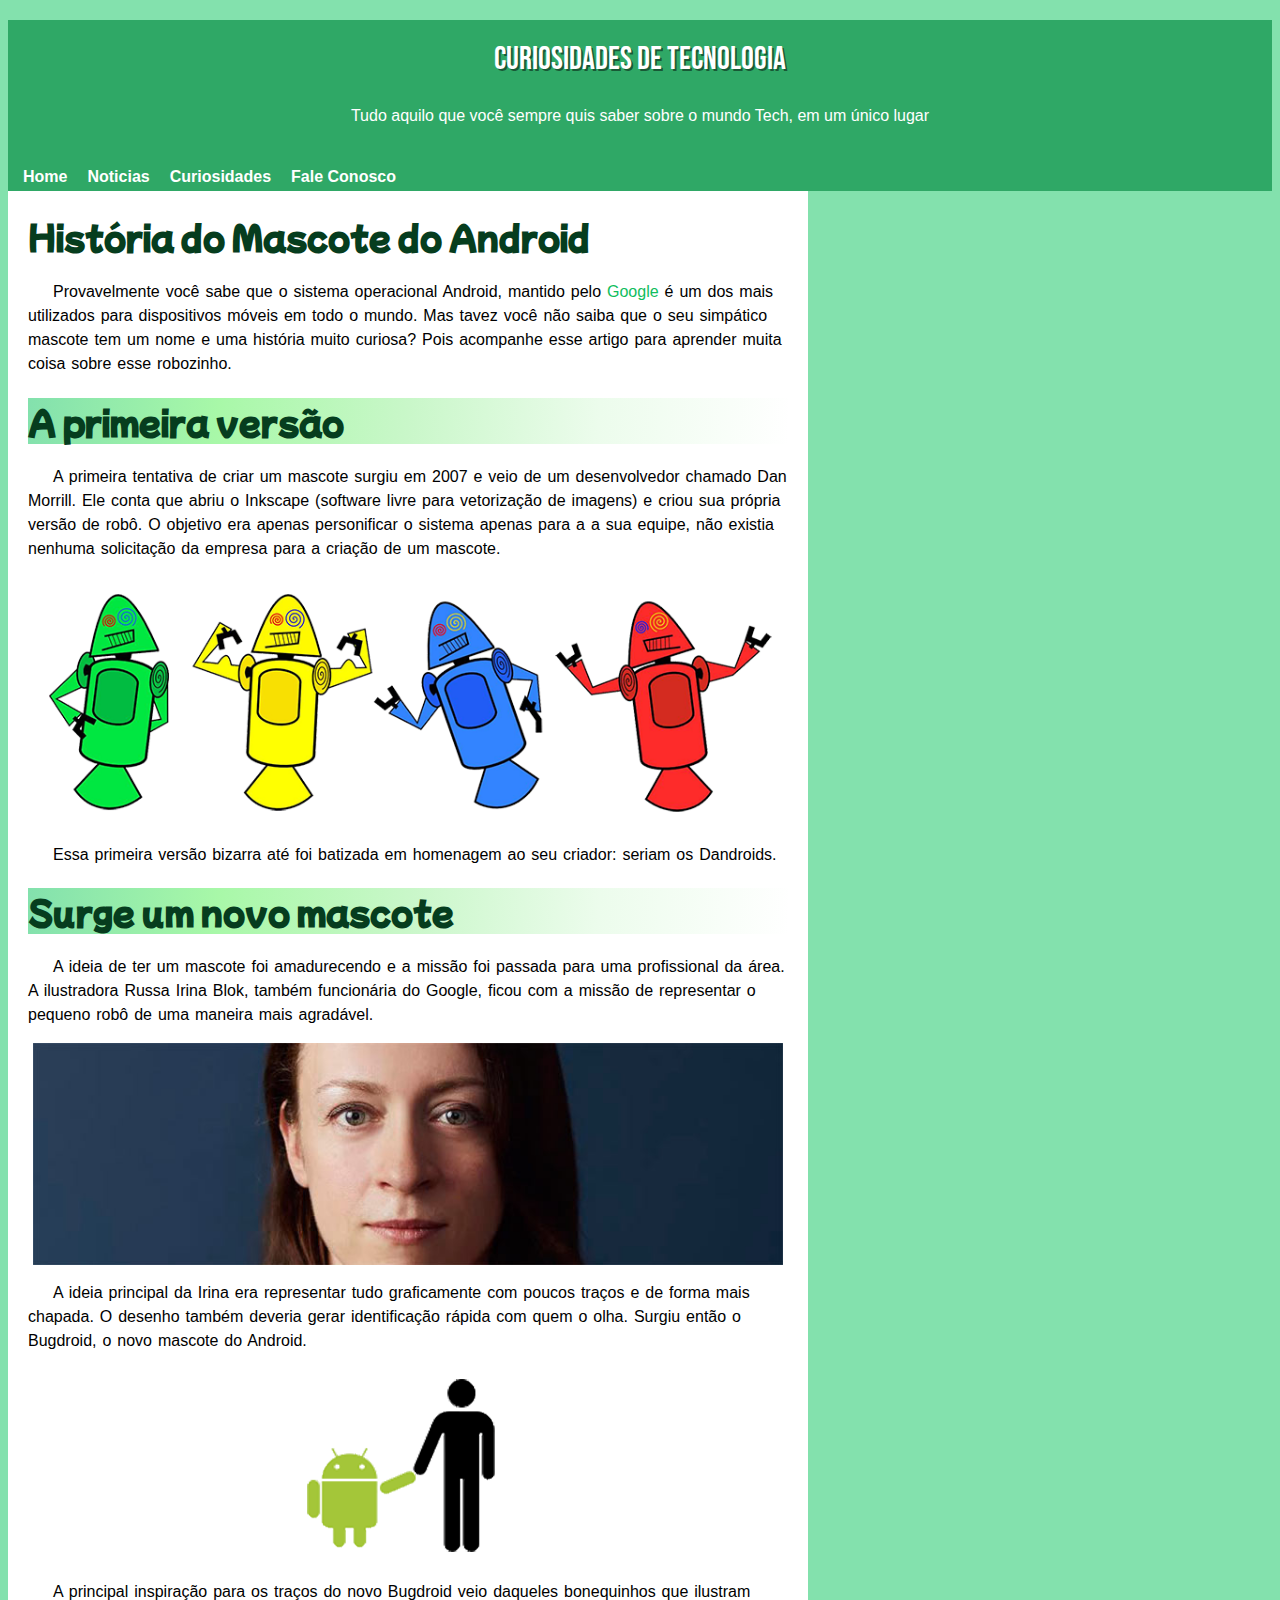
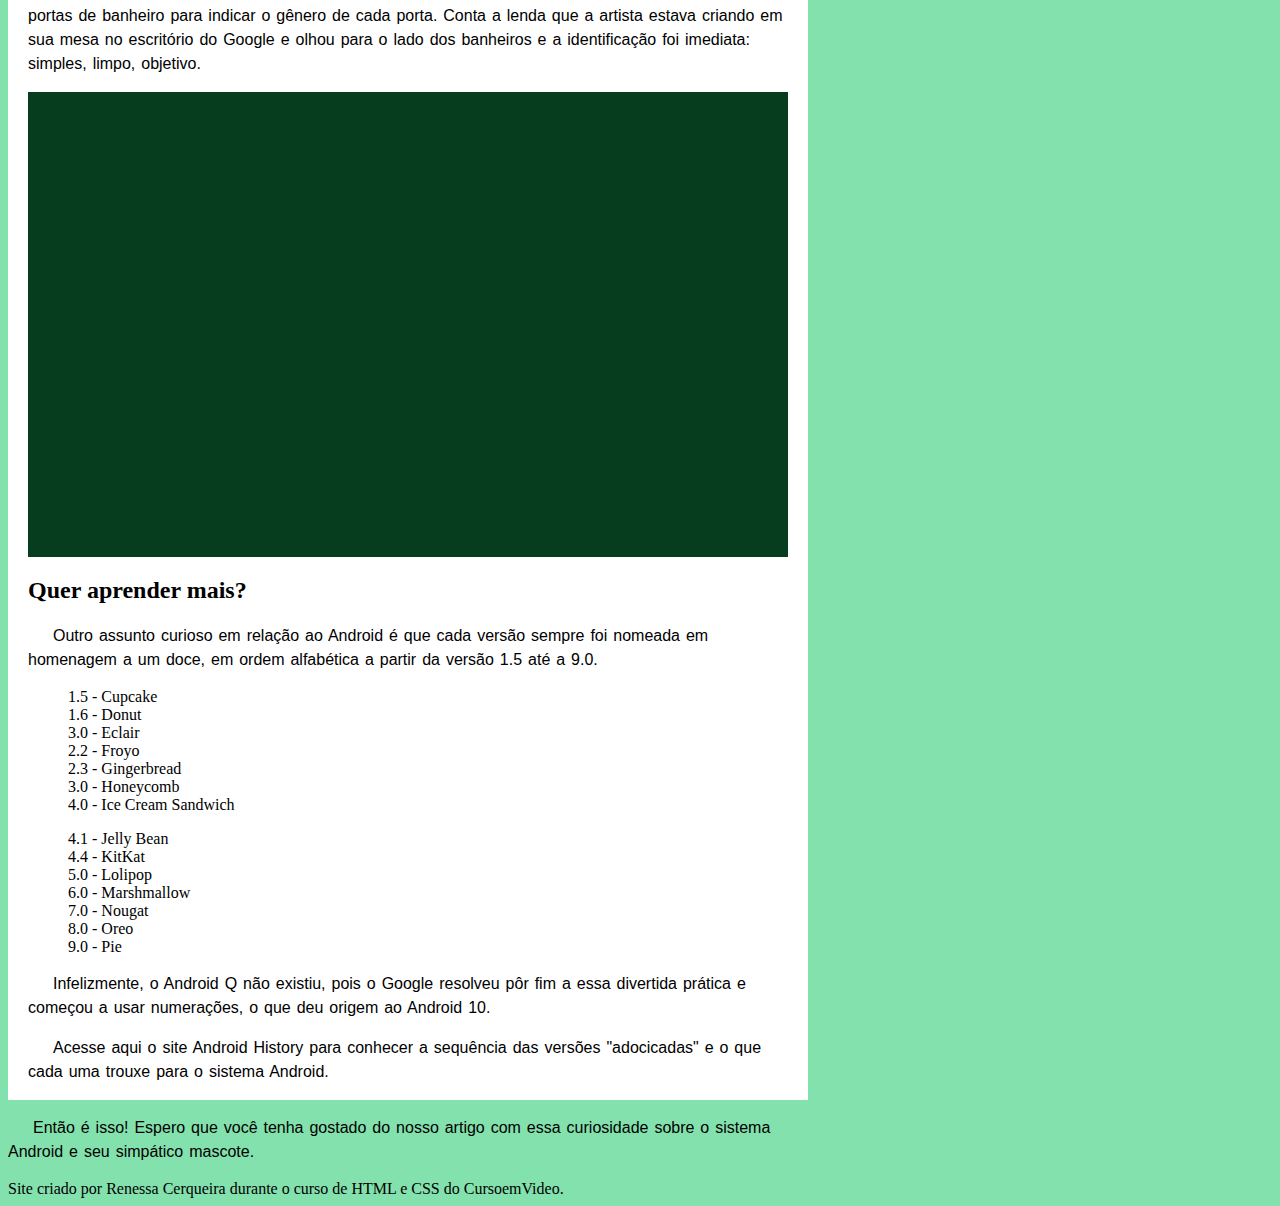
==== android.html @ bca5fb5d "Initial commit" ====
<link rel="preconnect" href="https://fonts.googleapis.com">
<link href="https://fonts.googleapis.com/css2?family=Alfa+Slab+One&family=Bebas+Neue&display=swap" rel="stylesheet">
<link href="https://fonts.googleapis.com/css2?family=Alfa+Slab+One&family=Mochiy+Pop+One&display=swap" rel="stylesheet">

<!DOCTYPE html>
<html lang="pt-br">

<head>
    <meta charset="UTF-8">
    <meta http-equiv="X-UA-Compatible" content="IE=edge">
    <meta name="viewport" content="width=device-width, initial-scale=1.0">
    <title>Android</title>
    <link rel="stylesheet" href="style.css">
</head>

<body>
    <header id="header">
        <h1 id="titulo">Curiosidades de Tecnologia</h1>
        <h3>Tudo aquilo que você sempre quis saber sobre o mundo Tech, em um único lugar</h3>


        <nav id="nav-bar">
            <ul class="menu">
                <li><a href="#features" class="nav-link" id="um">Home</a></li>
                <li><a href="#video" class="nav-link" id="dois">Noticias</a></li>
                <li><a href="#footer" class="nav-link" id="tres">Curiosidades</a></li>
                <li><a href="#footer" class="nav-link" id="tres">Fale Conosco</a></li>
            </ul>
        </nav>
    </header>


    <main>
        <div class="container">
            <div class="box">
                <article class="article">
                    <h1 class="subtitulo-um">História do Mascote do Android</h1>
                    <p> Provavelmente você sabe que o sistema operacional Android, mantido pelo <span
                            style="color: #0fbd5d;">Google</span> é um dos mais
                        utilizados para dispositivos móveis em todo o mundo. Mas tavez você não saiba que o seu
                        simpático
                        mascote tem um nome e uma história muito curiosa? Pois acompanhe esse artigo para aprender muita
                        coisa sobre esse robozinho.</p>

                    <h1 class="subtitulos">A primeira versão</h1>
                    <p>A primeira tentativa de criar um mascote surgiu em 2007 e veio de um desenvolvedor chamado Dan
                        Morrill. Ele conta que abriu o Inkscape (software livre para vetorização de imagens) e criou sua
                        própria versão de robô. O objetivo era apenas personificar o sistema apenas para a a sua equipe,
                        não
                        existia nenhuma solicitação da empresa para a criação de um mascote.</p>

                    <div class="div-img">
                        <img class="img" src="imagens/dan-droids.png" alt="" width="750px">
                    </div>
                    <p>Essa primeira versão bizarra até foi batizada em homenagem ao seu criador: seriam os Dandroids.
                    </p>

                    <h1 class="subtitulos">Surge um novo mascote</h1>
                    <p> A ideia de ter um mascote foi amadurecendo e a missão foi passada para uma profissional da área.
                        A
                        ilustradora Russa Irina Blok, também funcionária do Google, ficou com a missão de representar o
                        pequeno robô de uma maneira mais agradável. </p>

                    <div class="div-img">
                        <img class="img" src="imagens/irina-blok.jpg" alt="" width="750px">
                    </div>
                    <p>A ideia principal da Irina era representar tudo graficamente com poucos traços e de forma mais
                        chapada. O desenho também deveria gerar identificação rápida com quem o olha. Surgiu então o
                        Bugdroid, o novo mascote do Android.</p>


                    <div class="div-img">
                        <img src="imagens/bugdroid.png" alt="">
                    </div>

                    <p>A principal inspiração para os traços do novo Bugdroid veio daqueles bonequinhos que ilustram
                        portas
                        de banheiro para indicar o gênero de cada porta. Conta a lenda que a artista estava criando em
                        sua
                        mesa no escritório do Google e olhou para o lado dos banheiros e a identificação foi imediata:
                        simples, limpo, objetivo.</p>
                        
                    <div class="video">
                        <video id="video" src=""></video>
                        <iframe width="560" height="315" src="https://www.youtube.com/embed/l2UDgpLz20M"
                            title="YouTube video player" frameborder="0"
                            allow="accelerometer; autoplay; clipboard-write; encrypted-media; gyroscope; picture-in-picture"
                            allowfullscreen></iframe>
                    </div>

                    <aside id="aside">
                        <h2>Quer aprender mais?</h2>
                        <p>Outro assunto curioso em relação ao Android é que cada versão sempre foi nomeada em homenagem
                            a
                            um doce, em ordem alfabética a partir da versão 1.5 até a 9.0.</p>

                        <ol>
                            <ul>1.5 - Cupcake</ul>
                            <ul> 1.6 - Donut</ul>
                            <ul>3.0 - Eclair</ul>
                            <ul>2.2 - Froyo</ul>
                            <ul> 2.3 - Gingerbread</ul>
                            <ul>3.0 - Honeycomb</ul>
                            <ul>4.0 - Ice Cream Sandwich</ul>
                        </ol>

                        <ol>
                            <ul>4.1 - Jelly Bean</ul>
                            <ul>4.4 - KitKat</ul>
                            <ul>5.0 - Lolipop</ul>
                            <ul>6.0 - Marshmallow</ul>
                            <ul> 7.0 - Nougat</ul>
                            <ul>8.0 - Oreo</ul>
                            <ul>9.0 - Pie</ul>
                        </ol>
                        <p>
                            Infelizmente, o Android Q não existiu, pois o Google resolveu pôr fim a essa divertida
                            prática e
                            começou a usar numerações, o que deu origem ao Android 10.
                        </p>

                        <p>
                            Acesse aqui o site Android History para conhecer a sequência das versões "adocicadas" e o
                            que
                            cada uma trouxe para o sistema Android.
                        </p>
                    </aside>
                </article>
            </div>
        </div>

        <p>Então é isso! Espero que você tenha gostado do nosso artigo com essa curiosidade sobre o sistema Android e
            seu simpático mascote.</p>
    </main>
</body>

<footer>Site criado por Renessa Cerqueira durante o curso de HTML e CSS do CursoemVideo.</footer>

</html>
---- style.css ----
:root {
    --cor0: #C5EBD6;
    --cor1: #83E1AD;
    --cor2: #3DDC84;
    --cor3: #2FA866;
    --cor4: #063D1E;
    --font1: Arial, Helvetica, sans-serif;
    --font2: 'Bebas Neue', cursive;
    --font3: 'Mochiy Pop One', sans-serif;
}

* {}

main {
    max-width: 400px;
    min-width: 800px;
}

ul,
li {
    margin: 0px;
    padding: 0px;
    list-style: none;
    font-size: 16px;
    display: flex;
    justify-content: flex-start;
}

.menu a {
    color: white;
    text-decoration: none;
    gap: 20px;
    margin: 20px 5px 5px 15px;
    font-family: var(--font1);
    font-weight: 600;
    
}

#header {
    background-color: var(--cor3);
    color: white;
    width: 100%;
    margin-top: 20px;
    right: 0;
    
}

#titulo {
    font-family: var(--font2);
    text-shadow: 2px 2px 0px rgba(0, 0, 0, 0.466);
    font-weight: 200;
    width: 300px;
    text-align: center;
    padding-top: 20px;
    margin-left: auto;
    margin-right: auto;
}

h3 {
    font-family: var(--font1);
    font-weight: 30;
    font-size: 16px;
    text-align: center;
    line-height: 2.0rem;
    word-wrap: break-word;
}
.subtitulo-um{
    font-family: var(--font3);
    color: var(--cor4);
}
.subtitulos{
    font-family: var(--font3);
    color: var(--cor4);
    background-image: linear-gradient( 95deg, var(--cor1), rgb(168, 248, 168), rgb(201, 247, 201), rgb(236, 252, 236), white);
}
html {
    background-color: var(--cor1)
}

.container {
    background-color: white;
    display: flex;
    justify-content: center;
}

.box{
    margin: 0 auto;
    width: 95%;
    display: flex;
    justify-content: center;
}

p{
    text-indent: 25px;
    line-height: 1.5rem;
    word-spacing: 1.5px;
    font-family: var(--font1);
}


.div-img{
    display:flex;
    justify-content: center;
}

.video{
    background-color: var(--cor4);
}
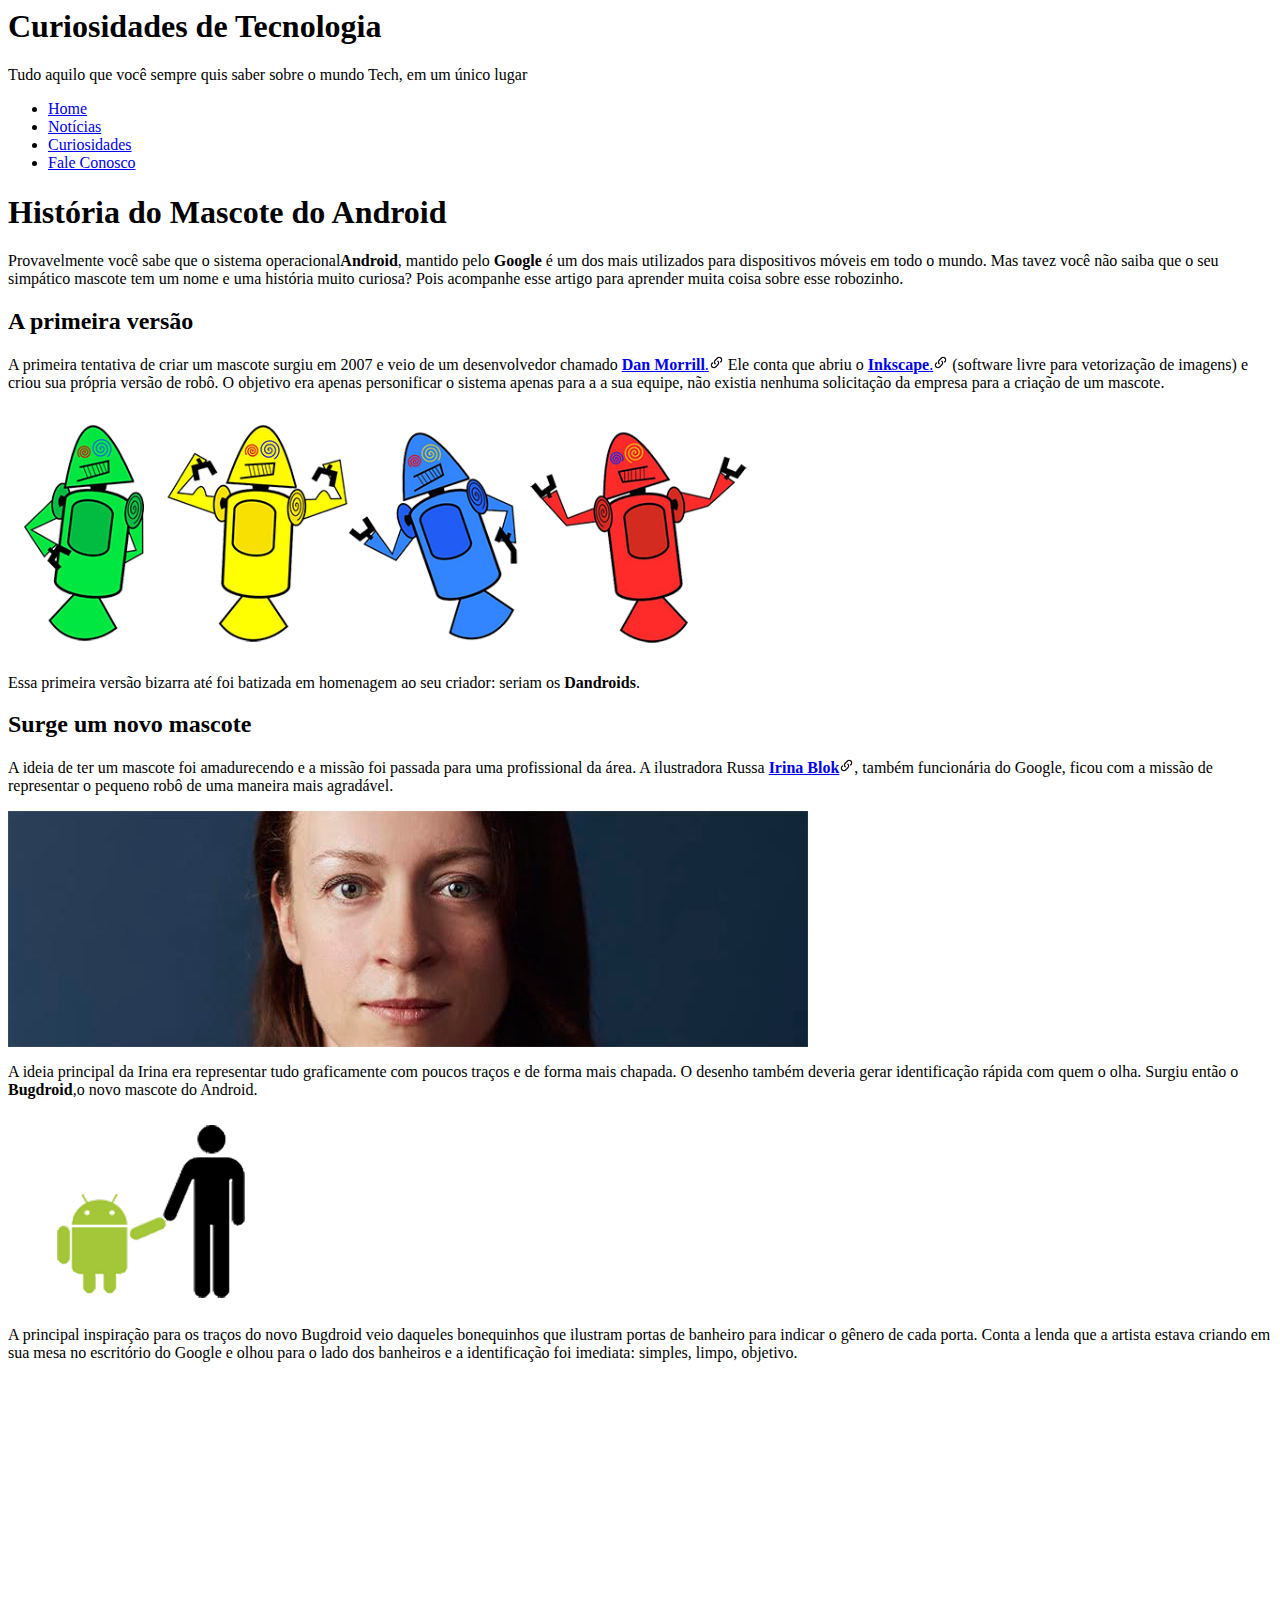
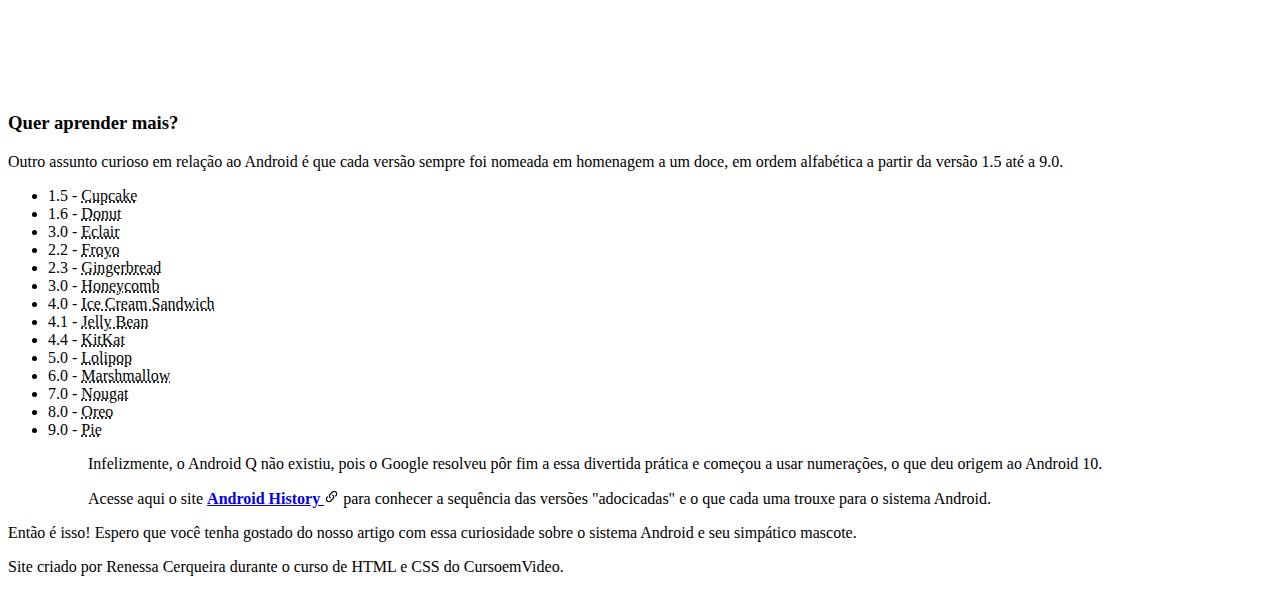
==== commit 03adfad4: "atualizando" ====
--- a/android.html
+++ b/android.html
@@ -1,6 +1,5 @@
 <link rel="preconnect" href="https://fonts.googleapis.com">
 <link href="https://fonts.googleapis.com/css2?family=Alfa+Slab+One&family=Bebas+Neue&display=swap" rel="stylesheet">
-<link href="https://fonts.googleapis.com/css2?family=Alfa+Slab+One&family=Mochiy+Pop+One&display=swap" rel="stylesheet">
 
 <!DOCTYPE html>
 <html lang="pt-br">
@@ -16,124 +15,144 @@
 <body>
     <header id="header">
         <h1 id="titulo">Curiosidades de Tecnologia</h1>
-        <h3>Tudo aquilo que você sempre quis saber sobre o mundo Tech, em um único lugar</h3>
+        <p class="paragrafo-header">Tudo aquilo que você sempre quis saber sobre o mundo Tech, em um único lugar</p>
+    </header>
+
+    <nav id="nav-bar">
+        <ul class="menu">
+            <li><a href="#">Home</a></li>
+            <li><a href="#">Notícias</a></li>
+            <li><a href="#">Curiosidades</a></li>
+            <li><a href="#">Fale Conosco</a></li>
+        </ul>
+    </nav>
+
+    <main>
+        <article>
+            <h1 class="subtitulo-um">História do Mascote do Android</h1>
+
+            <p>
+                Provavelmente você sabe que o sistema operacional<strong>Android</strong>,
+                mantido pelo <strong>Google</strong> é um dos mais
+                utilizados para dispositivos móveis em todo o mundo. Mas tavez você não saiba que o seu
+                simpático
+                mascote tem um nome e uma história muito curiosa? Pois acompanhe esse artigo para aprender muita
+                coisa sobre esse robozinho.
+            </p>
+
+            <h2>A primeira versão</h2>
+
+            <p>
+                A primeira tentativa de criar um mascote surgiu em 2007 e veio de um desenvolvedor chamado <a
+                    class="links"
+                    href="https://androidcommunity.com/dan-morrill-shows-us-the-android-mascot-that-almost-was-20130103/"><strong>Dan
+                        Morrill</strong>.<img class="" width="15px" src="imagens/link-variant (1).png"></img></a> Ele
+                conta que abriu o <a class="links"
+                    href="https://inkscape.org/pt-br/sobre/"><strong>Inkscape</strong>.<img class="" width="15px"
+                        src="imagens/link-variant (1).png"></img></a> (software
+                livre para vetorização de imagens) e criou sua
+                própria versão de robô. O objetivo era apenas personificar o sistema apenas para a a sua equipe,
+                não
+                existia nenhuma solicitação da empresa para a criação de um mascote.
+            </p>
+        
+            <picture>
+                <source media="(max-width:600px)">
+                <img class="div-img" src="imagens/dan-droids.png" alt="" width="750px">
+            </picture>
+
+            <p>
+                Essa primeira versão bizarra até foi batizada em homenagem ao seu criador: seriam os <strong>Dandroids</strong>.
+            </p>
+
+            <h2>Surge um novo mascote</h2>
+
+            <p>
+                A ideia de ter um mascote foi amadurecendo e a missão foi passada para uma profissional da área.
+                A
+                ilustradora Russa <a href="https://www.irinablok.com" target="_blank"><strong>Irina Blok<img class="icone" width="15px" src="imagens/link-variant (1).png"></img></strong></a>, também funcionária do
+                Google, ficou com a missão de representar o
+                pequeno robô de uma maneira mais agradável.
+            </p>
+
+            <picture>
+                <source media="(max-width: 600px)" srcset="imagens/irina-blok.jpg">
+                <img class="div-img" src="imagens/irina-blok.jpg" alt="Irina Blok">
+            </picture>
+
+            <p>
+                A ideia principal da Irina era representar tudo
+                graficamente com poucos traços e de forma mais
+                chapada. O desenho também deveria gerar identificação rápida com quem o olha. Surgiu então o
+                <strong>Bugdroid</strong>,o novo mascote do Android.
+            </p>
+
+            <img class="div-img" src="imagens/bugdroid.png" alt="Imagem do Bugdroid">
 
 
-        <nav id="nav-bar">
-            <ul class="menu">
-                <li><a href="#features" class="nav-link" id="um">Home</a></li>
-                <li><a href="#video" class="nav-link" id="dois">Noticias</a></li>
-                <li><a href="#footer" class="nav-link" id="tres">Curiosidades</a></li>
-                <li><a href="#footer" class="nav-link" id="tres">Fale Conosco</a></li>
-            </ul>
-        </nav>
-    </header>
+            <p>
+                A principal inspiração para os traços do novo Bugdroid veio daqueles bonequinhos que ilustram
+                portas
+                de banheiro para indicar o gênero de cada porta. Conta a lenda que a artista estava criando em
+                sua
+                mesa no escritório do Google e olhou para o lado dos banheiros e a identificação foi imediata:
+                simples, limpo, objetivo.
+            </p>
 
+            <div id="video">
+                <iframe width="560" height="315" src="https://www.youtube.com/embed/l2UDgpLz20M"
+                    title="YouTube video player" frameborder="0"
+                    allow="accelerometer; autoplay; clipboard-write; encrypted-media; gyroscope; picture-in-picture"
+                    allowfullscreen></iframe>
+            </div>
 
-    <main>
-        <div class="container">
-            <div class="box">
-                <article class="article">
-                    <h1 class="subtitulo-um">História do Mascote do Android</h1>
-                    <p> Provavelmente você sabe que o sistema operacional Android, mantido pelo <span
-                            style="color: #0fbd5d;">Google</span> é um dos mais
-                        utilizados para dispositivos móveis em todo o mundo. Mas tavez você não saiba que o seu
-                        simpático
-                        mascote tem um nome e uma história muito curiosa? Pois acompanhe esse artigo para aprender muita
-                        coisa sobre esse robozinho.</p>
+            <aside id="aside">
+                <h3>Quer aprender mais?</h3>
+            <p>
+                Outro assunto curioso em relação ao Android é que cada versão sempre foi nomeada em homenagem a um doce, em ordem alfabética a partir da versão 1.5 até a 9.0.
+            </p>
 
-                    <h1 class="subtitulos">A primeira versão</h1>
-                    <p>A primeira tentativa de criar um mascote surgiu em 2007 e veio de um desenvolvedor chamado Dan
-                        Morrill. Ele conta que abriu o Inkscape (software livre para vetorização de imagens) e criou sua
-                        própria versão de robô. O objetivo era apenas personificar o sistema apenas para a a sua equipe,
-                        não
-                        existia nenhuma solicitação da empresa para a criação de um mascote.</p>
+                <ul>
+                    <li>1.5 - <abbr title="Bolo de Copo">Cupcake</abbr></li>
+                    <li> 1.6 - <abbr title="Rosquinha Doce">Donut</abbr></li>
+                    <li>3.0 - <abbr title="Bomba Doce">Eclair</abbr></li>
+                    <li>2.2 - <abbr title="Iorgute Congelado">Froyo</abbr></li>
+                    <li> 2.3 - <abbr title="Biscoito de Gengibre">Gingerbread</abbr></li>
+                    <li>3.0 - <abbr title="Favo de Mel">Honeycomb</abbr></li>
+                    <li>4.0 - <abbr title="Sanduíche de Sorvete">Ice Cream Sandwich</abbr></li>
+                    <li>4.1 - <abbr title="Jujuba">Jelly Bean</abbr></li>
+                    <li>4.4 - <abbr title="KitKat">KitKat</abbr></li>
+                    <li>5.0 - <abbr title="Pirulito">Lolipop</abbr></li>
+                    <li>6.0 - <abbr title="Marshmallow">Marshmallow </abbr></li>
+                    <li> 7.0 - <abbr title="Torrone">Nougat</abbr></li>
+                    <li>8.0 - <abbr title="Oreo">Oreo</abbr></li>
+                    <li>9.0 - <abbr title="Torta">Pie</abbr></li>
+                <ul>
 
-                    <div class="div-img">
-                        <img class="img" src="imagens/dan-droids.png" alt="" width="750px">
-                    </div>
-                    <p>Essa primeira versão bizarra até foi batizada em homenagem ao seu criador: seriam os Dandroids.
-                    </p>
+                <p>
+                    Infelizmente, o Android Q não existiu, pois o Google resolveu pôr fim a essa divertida
+                    prática e
+                    começou a usar numerações, o que deu origem ao Android 10.
+                </p>
 
-                    <h1 class="subtitulos">Surge um novo mascote</h1>
-                    <p> A ideia de ter um mascote foi amadurecendo e a missão foi passada para uma profissional da área.
-                        A
-                        ilustradora Russa Irina Blok, também funcionária do Google, ficou com a missão de representar o
-                        pequeno robô de uma maneira mais agradável. </p>
+                <p>
+                    Acesse aqui o site <a href="https://www.android.com/intl/en_uk/history/#/donut" target="_blank"
+                    class="externo"><strong>Android History <img class="icone" width="15px" src="imagens/link-variant (1).png"></img></strong></a> para conhecer a sequência das versões "adocicadas" e o que
+                    cada uma trouxe para o sistema Android.
+                </p>
+            </aside>
 
-                    <div class="div-img">
-                        <img class="img" src="imagens/irina-blok.jpg" alt="" width="750px">
-                    </div>
-                    <p>A ideia principal da Irina era representar tudo graficamente com poucos traços e de forma mais
-                        chapada. O desenho também deveria gerar identificação rápida com quem o olha. Surgiu então o
-                        Bugdroid, o novo mascote do Android.</p>
-
-
-                    <div class="div-img">
-                        <img src="imagens/bugdroid.png" alt="">
-                    </div>
-
-                    <p>A principal inspiração para os traços do novo Bugdroid veio daqueles bonequinhos que ilustram
-                        portas
-                        de banheiro para indicar o gênero de cada porta. Conta a lenda que a artista estava criando em
-                        sua
-                        mesa no escritório do Google e olhou para o lado dos banheiros e a identificação foi imediata:
-                        simples, limpo, objetivo.</p>
-                        
-                    <div class="video">
-                        <video id="video" src=""></video>
-                        <iframe width="560" height="315" src="https://www.youtube.com/embed/l2UDgpLz20M"
-                            title="YouTube video player" frameborder="0"
-                            allow="accelerometer; autoplay; clipboard-write; encrypted-media; gyroscope; picture-in-picture"
-                            allowfullscreen></iframe>
-                    </div>
-
-                    <aside id="aside">
-                        <h2>Quer aprender mais?</h2>
-                        <p>Outro assunto curioso em relação ao Android é que cada versão sempre foi nomeada em homenagem
-                            a
-                            um doce, em ordem alfabética a partir da versão 1.5 até a 9.0.</p>
-
-                        <ol>
-                            <ul>1.5 - Cupcake</ul>
-                            <ul> 1.6 - Donut</ul>
-                            <ul>3.0 - Eclair</ul>
-                            <ul>2.2 - Froyo</ul>
-                            <ul> 2.3 - Gingerbread</ul>
-                            <ul>3.0 - Honeycomb</ul>
-                            <ul>4.0 - Ice Cream Sandwich</ul>
-                        </ol>
-
-                        <ol>
-                            <ul>4.1 - Jelly Bean</ul>
-                            <ul>4.4 - KitKat</ul>
-                            <ul>5.0 - Lolipop</ul>
-                            <ul>6.0 - Marshmallow</ul>
-                            <ul> 7.0 - Nougat</ul>
-                            <ul>8.0 - Oreo</ul>
-                            <ul>9.0 - Pie</ul>
-                        </ol>
-                        <p>
-                            Infelizmente, o Android Q não existiu, pois o Google resolveu pôr fim a essa divertida
-                            prática e
-                            começou a usar numerações, o que deu origem ao Android 10.
-                        </p>
-
-                        <p>
-                            Acesse aqui o site Android History para conhecer a sequência das versões "adocicadas" e o
-                            que
-                            cada uma trouxe para o sistema Android.
-                        </p>
-                    </aside>
-                </article>
-            </div>
-        </div>
-
-        <p>Então é isso! Espero que você tenha gostado do nosso artigo com essa curiosidade sobre o sistema Android e
-            seu simpático mascote.</p>
+                <p>
+                    Então é isso! Espero que você tenha gostado do nosso artigo com essa curiosidade sobre o
+                    sistema Android e seu simpático mascote.
+                </p>
+        </article>
     </main>
+    <footer>
+        <p>
+            Site criado por Renessa Cerqueira durante o curso de HTML e CSS do CursoemVideo.
+        </p>
+    </footer>
 </body>
 
-<footer>Site criado por Renessa Cerqueira durante o curso de HTML e CSS do CursoemVideo.</footer>
-
 </html>--- a/style.css
+++ b/style.css
@@ -1,3 +1,8 @@
+/* @font-face {
+    font-family: "iDroid";
+    src: url("./fontes/idroid.otf");
+}
+
 :root {
     --cor0: #C5EBD6;
     --cor1: #83E1AD;
@@ -5,8 +10,8 @@
     --cor3: #2FA866;
     --cor4: #063D1E;
     --font1: Arial, Helvetica, sans-serif;
-    --font2: 'Bebas Neue', cursive;
-    --font3: 'Mochiy Pop One', sans-serif;
+    --font2: 'iDroid', cursive;
+    --font3: 'Bebas Neue', cursive;;
 }
 
 * {}
@@ -33,20 +38,19 @@
     margin: 20px 5px 5px 15px;
     font-family: var(--font1);
     font-weight: 600;
-    
+
 }
 
 #header {
     background-color: var(--cor3);
     color: white;
     width: 100%;
-    margin-top: 20px;
-    right: 0;
-    
+    margin: -10px 0 0 -10px;
+
 }
 
 #titulo {
-    font-family: var(--font2);
+    font-family: var(--font3);
     text-shadow: 2px 2px 0px rgba(0, 0, 0, 0.466);
     font-weight: 200;
     width: 300px;
@@ -56,7 +60,7 @@
     margin-right: auto;
 }
 
-h3 {
+.paragrafo-header{
     font-family: var(--font1);
     font-weight: 30;
     font-size: 16px;
@@ -64,45 +68,68 @@
     line-height: 2.0rem;
     word-wrap: break-word;
 }
-.subtitulo-um{
-    font-family: var(--font3);
+
+.subtitulo-um {
+    font-family: var(--font2);
     color: var(--cor4);
 }
-.subtitulos{
-    font-family: var(--font3);
+
+h2{
+    font-family: var(--font2);
     color: var(--cor4);
-    background-image: linear-gradient( 95deg, var(--cor1), rgb(168, 248, 168), rgb(201, 247, 201), rgb(236, 252, 236), white);
+    background-image: linear-gradient(95deg, rgb(197, 247, 204), rgb(217, 243, 217), rgb(212, 243, 212), rgb(236, 252, 236), white);
+    font-size: 20px;
 }
+
 html {
     background-color: var(--cor1)
 }
 
-.container {
+main {
     background-color: white;
-    display: flex;
-    justify-content: center;
+    display: block;
+    margin-right: auto;
+    margin-left: auto;
+
 }
 
-.box{
+article{
     margin: 0 auto;
     width: 95%;
     display: flex;
     justify-content: center;
 }
 
-p{
+p {
     text-indent: 25px;
     line-height: 1.5rem;
     word-spacing: 1.5px;
     font-family: var(--font1);
+    font-weight: medium;
+    font-weight: 450;
 }
 
 
-.div-img{
-    display:flex;
+.div-img {
+    display: flex;
     justify-content: center;
 }
 
-.video{
+
+#video{
     background-color: var(--cor4);
-}+    display: flex;
+    justify-content: center;
+    height: 350px;
+    margin: auto;
+    width: 100%;
+    margin-left: -50px;
+}
+
+.links{
+text-decoration: none;
+}
+
+strong{
+    color: var(--cor3);
+} */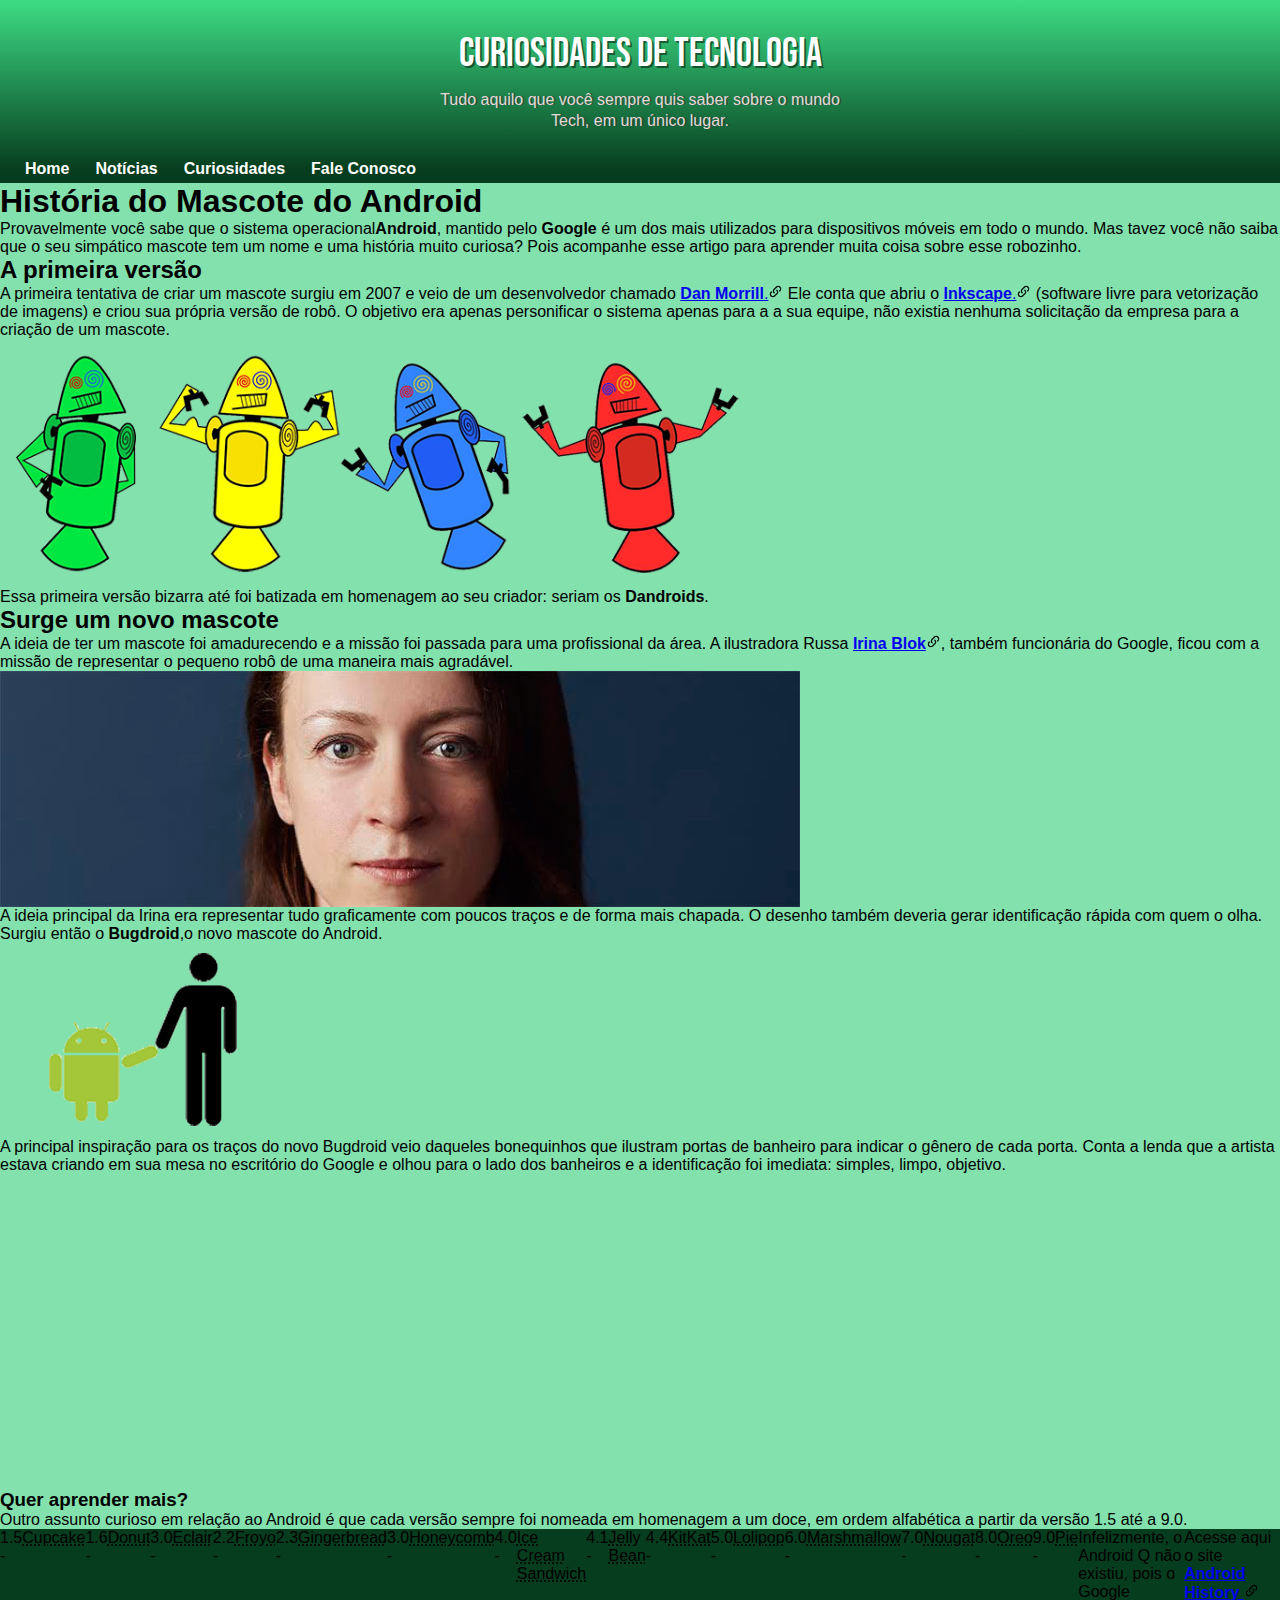
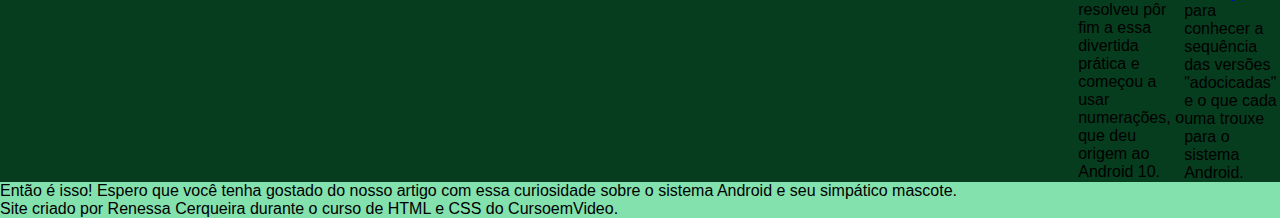
==== commit 98285aee: "menu concluído" ====
--- a/android.html
+++ b/android.html
@@ -15,7 +15,7 @@
 <body>
     <header id="header">
         <h1 id="titulo">Curiosidades de Tecnologia</h1>
-        <p class="paragrafo-header">Tudo aquilo que você sempre quis saber sobre o mundo Tech, em um único lugar</p>
+        <p class="paragrafo-header">Tudo aquilo que você sempre quis saber sobre o mundo Tech, em um único lugar.</p>
     </header>
 
     <nav id="nav-bar">
@@ -70,7 +70,7 @@
             <p>
                 A ideia de ter um mascote foi amadurecendo e a missão foi passada para uma profissional da área.
                 A
-                ilustradora Russa <a href="https://www.irinablok.com" target="_blank"><strong>Irina Blok<img class="icone" width="15px" src="imagens/link-variant (1).png"></img></strong></a>, também funcionária do
+                ilustradora Russa <a class="links" href="https://www.irinablok.com" target="_blank"><strong>Irina Blok<img class="icone" width="15px" src="imagens/link-variant (1).png"></img></strong></a>, também funcionária do
                 Google, ficou com a missão de representar o
                 pequeno robô de uma maneira mais agradável.
             </p>
--- a/style.css
+++ b/style.css
@@ -1,25 +1,81 @@
-/* @font-face {
+@font-face {
     font-family: "iDroid";
     src: url("./fontes/idroid.otf");
 }
 
 :root {
-    --cor0: #C5EBD6;
-    --cor1: #83E1AD;
-    --cor2: #3DDC84;
-    --cor3: #2FA866;
-    --cor4: #063D1E;
-    --font1: Arial, Helvetica, sans-serif;
-    --font2: 'iDroid', cursive;
-    --font3: 'Bebas Neue', cursive;;
+    --cor1: #C5EBD6;
+    --cor2: #83E1AD;
+    --cor3: #3DDC84;
+    --cor4: #2FA866;
+    --cor5: #063D1E;
+    --font_padrao: Arial, Helvetica, sans-serif;
+    --font_subtitulos: 'iDroid', cursive;
+    --font_titulo: 'Bebas Neue', cursive;
+    ;
 }
 
-* {}
+* {
+    margin: 0px;
+    padding: 0px;
+}
 
-main {
+
+body {
+    background-color: var(--cor2);
+    font-family: var(--font_padrao);
+}
+
+#header {
+    background-image: linear-gradient(to bottom, var(--cor3), var(--cor5));
+    color: white;
+    text-align: center;
+    padding-top: 30px;
+    padding-bottom: 40px;
+    margin: auto;
+    min-height: 100px;
+}
+header>h1{
+    font-size: 2.5em;
+    font-family: var(--font_titulo);
+    font-weight: normal;
+    margin-bottom: 12px;
+    text-shadow: 2px 2px 0px rgba(0, 0, 0, 0.466);
+}
+
+header>p{
+    font-family: var(--font_padrao);
+    font-size: 1.0rem;
+    color: rgb(228, 216, 216);
+    text-align: center;
     max-width: 400px;
-    min-width: 800px;
+    margin: auto;
+    margin-bottom: -100;
+    line-height: 1.3;
+    text-shadow: 2px 0px 0px #31303088;
 }
+
+.menu a {
+    color: white;
+    text-decoration: none;
+    gap: 10px;
+    margin: -10px 1px 5px 25px;
+    font-family: var(--font1);
+    font-weight: 600;
+}
+    ul, li {
+    margin: 0px;
+    padding: 0px;
+    list-style: none;
+    font-size: 16px;
+    display: flex;
+    justify-content: flex-start;
+    background-color: var(--cor5);
+}
+
+
+
+/*
 
 ul,
 li {
@@ -38,14 +94,6 @@
     margin: 20px 5px 5px 15px;
     font-family: var(--font1);
     font-weight: 600;
-
-}
-
-#header {
-    background-color: var(--cor3);
-    color: white;
-    width: 100%;
-    margin: -10px 0 0 -10px;
 
 }
 
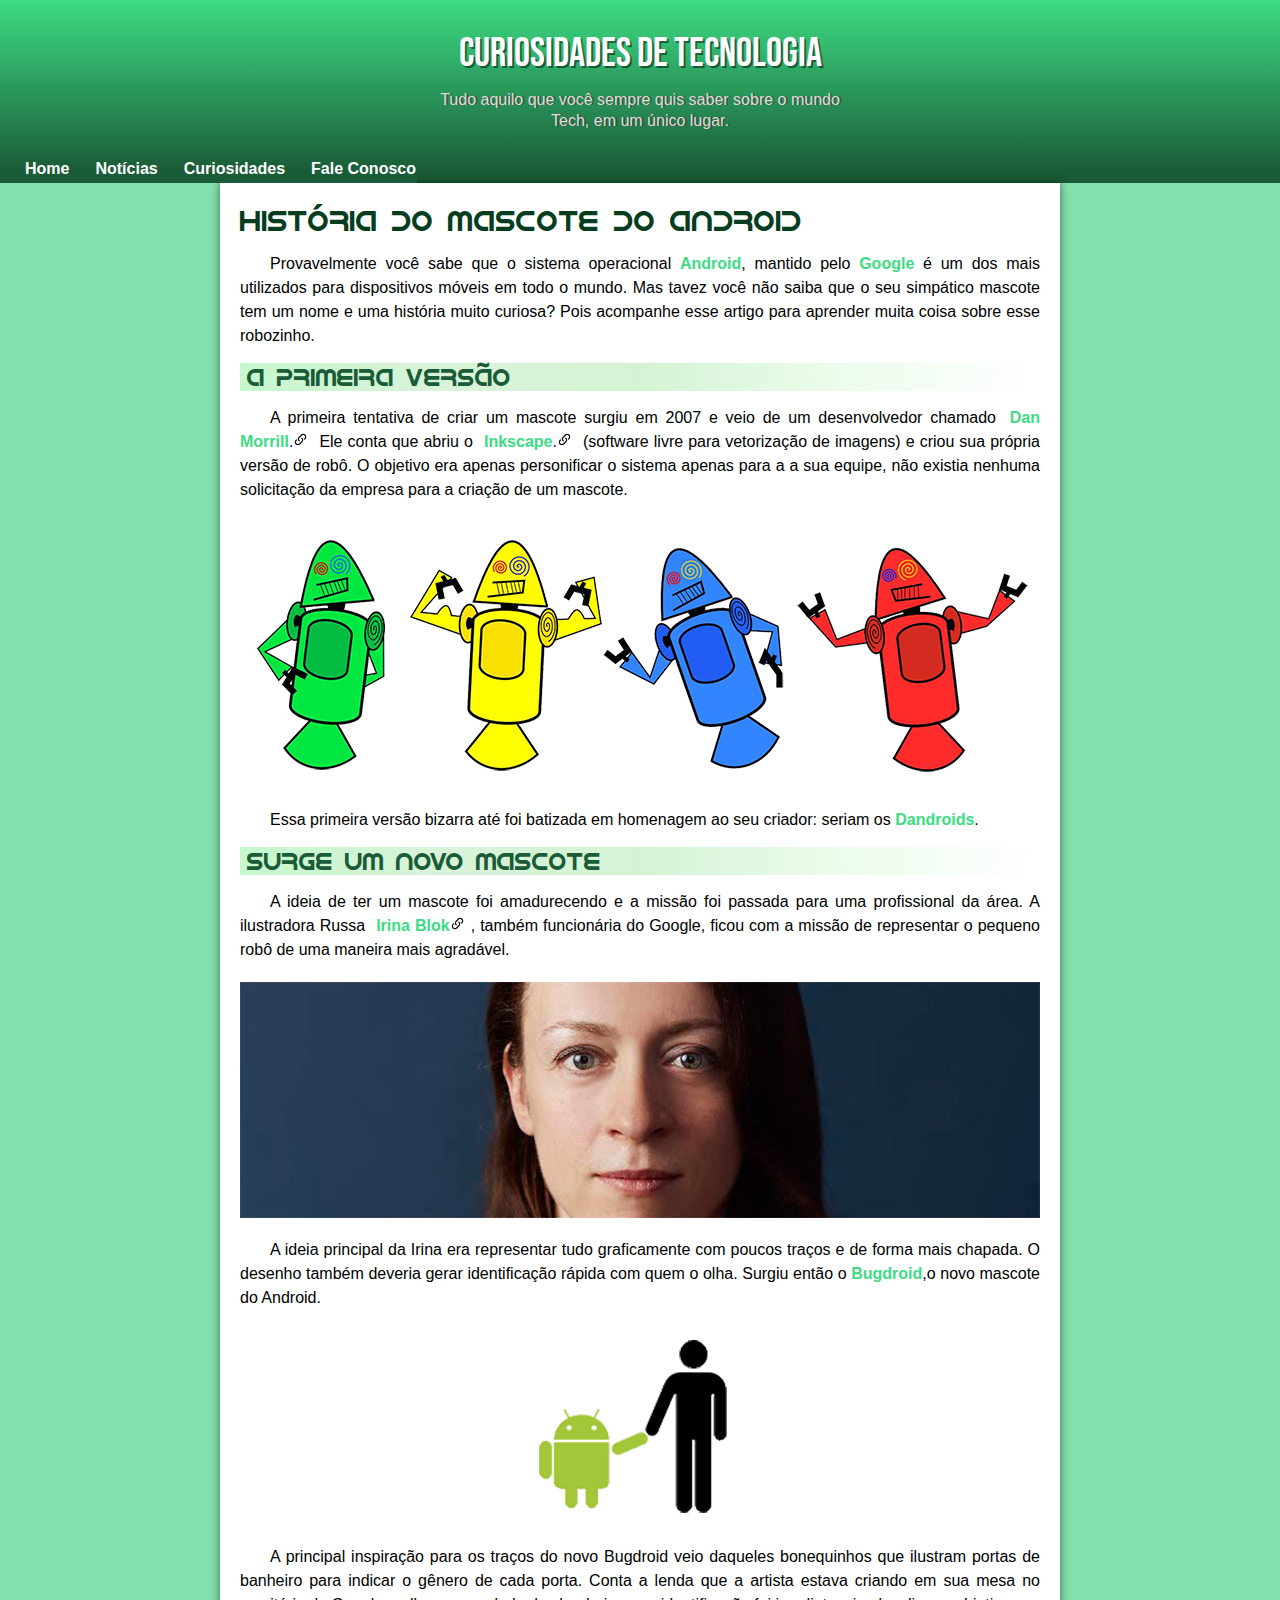
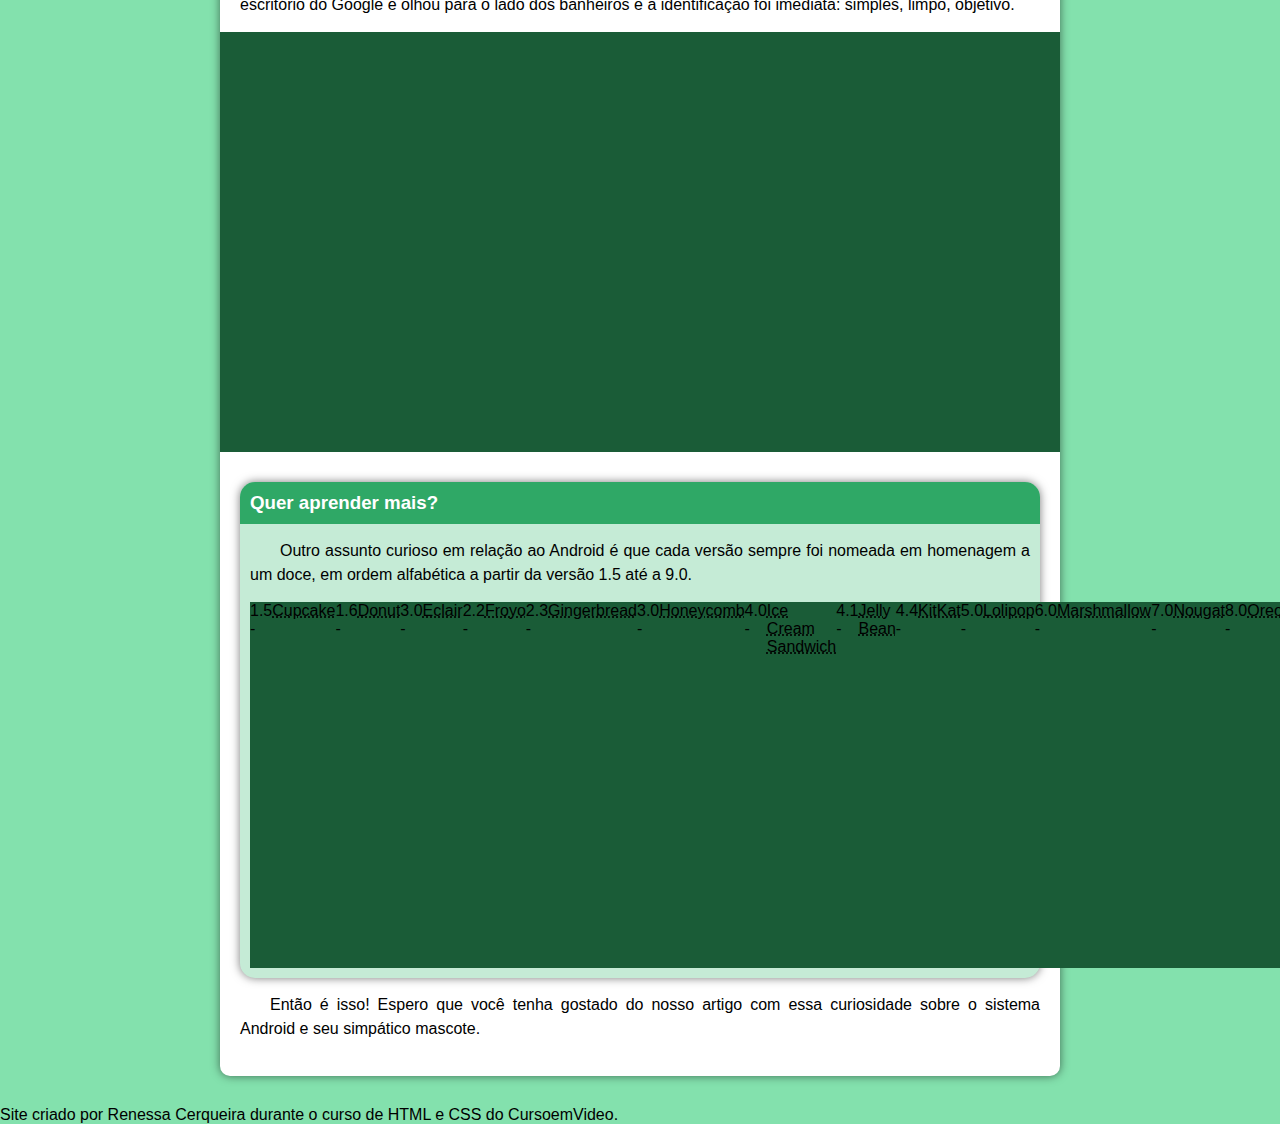
==== commit e23d0bf6: "finalizando CSS" ====
--- a/android.html
+++ b/android.html
@@ -32,7 +32,7 @@
             <h1 class="subtitulo-um">História do Mascote do Android</h1>
 
             <p>
-                Provavelmente você sabe que o sistema operacional<strong>Android</strong>,
+                Provavelmente você sabe que o sistema operacional <strong>Android</strong>,
                 mantido pelo <strong>Google</strong> é um dos mais
                 utilizados para dispositivos móveis em todo o mundo. Mas tavez você não saiba que o seu
                 simpático
@@ -40,7 +40,7 @@
                 coisa sobre esse robozinho.
             </p>
 
-            <h2>A primeira versão</h2>
+            <h2 class="subtitulos">A primeira versão</h2>
 
             <p>
                 A primeira tentativa de criar um mascote surgiu em 2007 e veio de um desenvolvedor chamado <a
@@ -65,7 +65,7 @@
                 Essa primeira versão bizarra até foi batizada em homenagem ao seu criador: seriam os <strong>Dandroids</strong>.
             </p>
 
-            <h2>Surge um novo mascote</h2>
+            <h2 class="subtitulos">Surge um novo mascote</h2>
 
             <p>
                 A ideia de ter um mascote foi amadurecendo e a missão foi passada para uma profissional da área.
@@ -87,7 +87,7 @@
                 <strong>Bugdroid</strong>,o novo mascote do Android.
             </p>
 
-            <img class="div-img" src="imagens/bugdroid.png" alt="Imagem do Bugdroid">
+            <img class="img-pequena" src="imagens/bugdroid.png" alt="Imagem do Bugdroid">
 
 
             <p>
@@ -99,7 +99,7 @@
                 simples, limpo, objetivo.
             </p>
 
-            <div id="video">
+            <div class="video">
                 <iframe width="560" height="315" src="https://www.youtube.com/embed/l2UDgpLz20M"
                     title="YouTube video player" frameborder="0"
                     allow="accelerometer; autoplay; clipboard-write; encrypted-media; gyroscope; picture-in-picture"
@@ -136,7 +136,7 @@
                 </p>
 
                 <p>
-                    Acesse aqui o site <a href="https://www.android.com/intl/en_uk/history/#/donut" target="_blank"
+                    Acesse aqui o site <a class="link-aside" href="https://www.android.com/intl/en_uk/history/#/donut" target="_blank"
                     class="externo"><strong>Android History <img class="icone" width="15px" src="imagens/link-variant (1).png"></img></strong></a> para conhecer a sequência das versões "adocicadas" e o que
                     cada uma trouxe para o sistema Android.
                 </p>
--- a/style.css
+++ b/style.css
@@ -8,7 +8,8 @@
     --cor2: #83E1AD;
     --cor3: #3DDC84;
     --cor4: #2FA866;
-    --cor5: #063D1E;
+    --cor5: #1a5c37;
+    --cor6: #063D1E;
     --font_padrao: Arial, Helvetica, sans-serif;
     --font_subtitulos: 'iDroid', cursive;
     --font_titulo: 'Bebas Neue', cursive;
@@ -35,7 +36,8 @@
     margin: auto;
     min-height: 100px;
 }
-header>h1{
+
+header>h1 {
     font-size: 2.5em;
     font-family: var(--font_titulo);
     font-weight: normal;
@@ -43,7 +45,7 @@
     text-shadow: 2px 2px 0px rgba(0, 0, 0, 0.466);
 }
 
-header>p{
+header>p {
     font-family: var(--font_padrao);
     font-size: 1.0rem;
     color: rgb(228, 216, 216);
@@ -63,7 +65,9 @@
     font-family: var(--font1);
     font-weight: 600;
 }
-    ul, li {
+
+ul,
+li {
     margin: 0px;
     padding: 0px;
     list-style: none;
@@ -73,111 +77,120 @@
     background-color: var(--cor5);
 }
 
-
-
-/*
-
-ul,
-li {
-    margin: 0px;
-    padding: 0px;
-    list-style: none;
-    font-size: 16px;
-    display: flex;
-    justify-content: flex-start;
+.menu a:hover {
+    background-color: var(--cor4);
+    color: var(--cor5);
+    border-radius: 20px;
 }
 
-.menu a {
-    color: white;
-    text-decoration: none;
-    gap: 20px;
-    margin: 20px 5px 5px 15px;
-    font-family: var(--font1);
-    font-weight: 600;
-
-}
-
-#titulo {
-    font-family: var(--font3);
-    text-shadow: 2px 2px 0px rgba(0, 0, 0, 0.466);
-    font-weight: 200;
-    width: 300px;
-    text-align: center;
-    padding-top: 20px;
-    margin-left: auto;
-    margin-right: auto;
-}
-
-.paragrafo-header{
-    font-family: var(--font1);
-    font-weight: 30;
-    font-size: 16px;
-    text-align: center;
-    line-height: 2.0rem;
-    word-wrap: break-word;
+main {
+    min-width: 300px;
+    max-width: 800px;
+    background-color: white;
+    margin: auto;
+    margin-bottom: 30px;
+    padding: 20px;
+    box-shadow: 0px 0px 10px #00000086;
+    border-bottom-right-radius: 10px;
+    border-bottom-left-radius: 10px;
 }
 
 .subtitulo-um {
-    font-family: var(--font2);
-    color: var(--cor4);
+    font-family: var(--font_subtitulos);
+    color: var(--cor6);
+    font-weight: normal;
+    font-size: 1.8em;
 }
 
-h2{
-    font-family: var(--font2);
-    color: var(--cor4);
+.subtitulos {
     background-image: linear-gradient(95deg, rgb(197, 247, 204), rgb(217, 243, 217), rgb(212, 243, 212), rgb(236, 252, 236), white);
-    font-size: 20px;
+    font-family: var(--font_subtitulos);
+    color: var(--cor5);
+    text-indent: 7px;
+    font-weight: normal;
+    font-size: 1.5em;
 }
 
-html {
-    background-color: var(--cor1)
+main p {
+    text-align: justify;
+    font-size: 1em;
+    text-indent: 30px;
+    margin: 15px 0px;
+    line-height: 1.5em;
 }
 
-main {
-    background-color: white;
-    display: block;
-    margin-right: auto;
-    margin-left: auto;
-
+strong {
+    color: var(--cor3);
 }
 
-article{
-    margin: 0 auto;
-    width: 95%;
+.links {
+    text-decoration: none;
+    padding: 2px 6px;
+}
+
+.links:hover {
+    text-decoration: underline;
+    color: var(--cor3);
+}
+
+.div-img {
+    width: 100%;
     display: flex;
     justify-content: center;
-}
-
-p {
-    text-indent: 25px;
-    line-height: 1.5rem;
-    word-spacing: 1.5px;
-    font-family: var(--font1);
-    font-weight: medium;
-    font-weight: 450;
+    align-items: center;
+    margin-top: 20px;
+    margin-bottom: 20px;
 }
 
 
-.div-img {
-    display: flex;
-    justify-content: center;
+.img-pequena {
+    display: block;
+    max-width: 350px;
+    margin: auto;
+    margin-top: 20px;
+    margin-bottom: 20px;
+}
+
+div.video{
+    background-color: var(--cor5);
+    margin: 0px -20px 30px -20px;
+    padding: 20px;
+    padding-bottom: 50%;
+    position: relative;
+}
+
+div.video>iframe{
+    position: absolute;
+    top: 5%;
+    left: 5%;
+    height: 90%;
+    width: 90%;
+}
+
+aside{
+    background-color: var(--cor1);
+    padding: 10px;
+    border-radius: 15px;
+    box-shadow: 0px 0px 10px #00000086;
+}
+
+aside>h3{
+    background-color: var(--cor4) ;
+    color: white;
+    border-radius: 15px 15px 0px 0px;
+    padding: 10px;
+    margin: -10px -10px 0 -10px;
 }
 
 
-#video{
-    background-color: var(--cor4);
-    display: flex;
-    justify-content: center;
-    height: 350px;
-    margin: auto;
-    width: 100%;
-    margin-left: -50px;
+aside>ul{
+    list-style-type: '\2714\0020\0020';
+    columns: 2;
+    list-style-position: inside;
 }
 
-.links{
-text-decoration: none;
+
+aside .link-aside{
+    background-color: var(--cor3);
+    padding: 2px 6px;
 }
-
-strong{
-    color: var(--cor3);
-} */